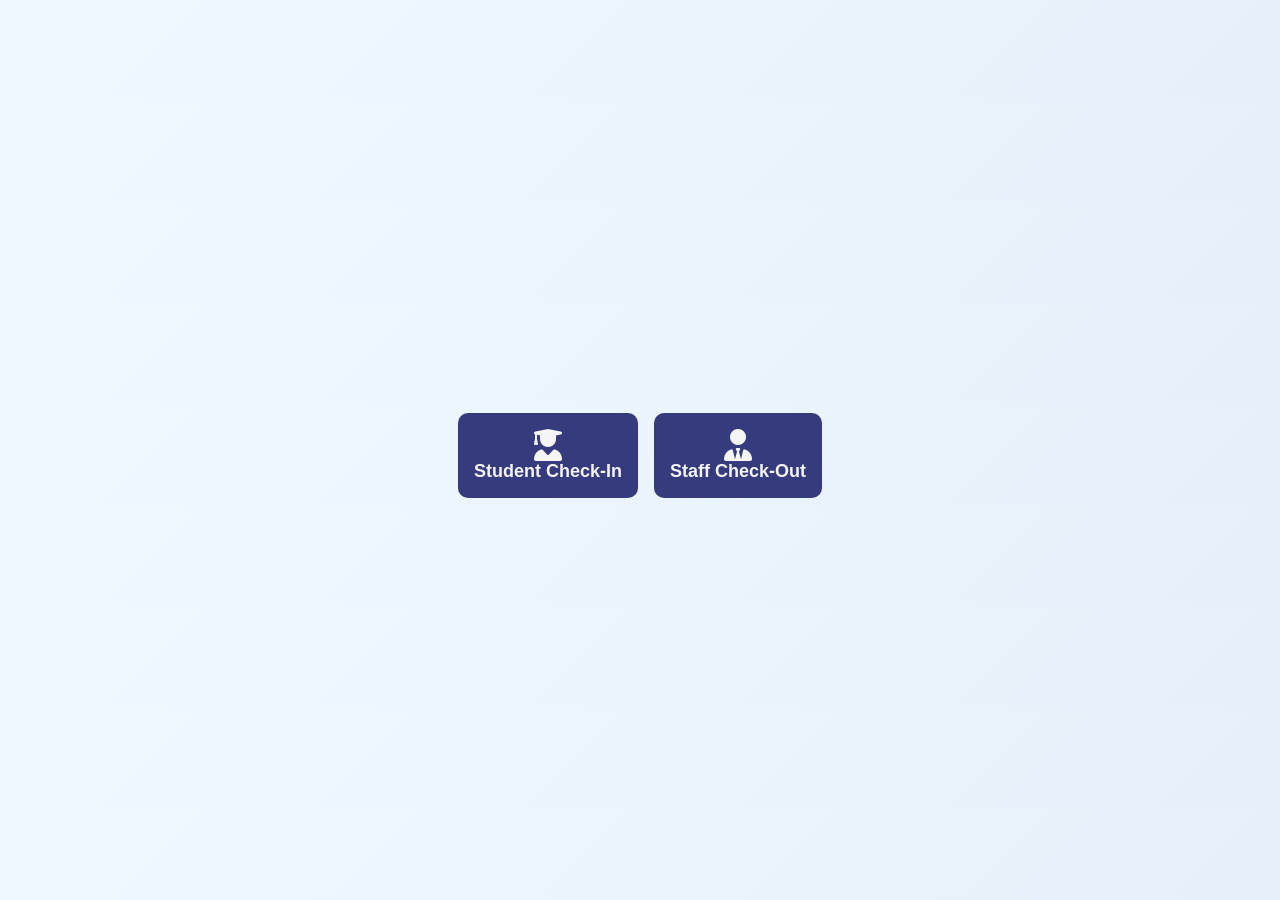
==== index.html @ 35b09182 "Initial commit of library system" ====
<!DOCTYPE html>
<html lang="en">
<head>
    <meta charset="UTF-8">
    <meta name="viewport" content="width=device-width, initial-scale=1.0">
    <title>Library System</title>
    <link rel="stylesheet" href="https://cdnjs.cloudflare.com/ajax/libs/font-awesome/6.5.1/css/all.min.css">

    <style>

        body {
            background: linear-gradient(135deg, #f0f9ff 0%, #e6f0fa 100%);
           
        }
        main {
            display: flex;
            gap: 1rem;
            align-items: center;
            justify-content: center;
            list-style: none;
            top: 45vh;
            position: relative;
            
        }
        i {
            color: whitesmoke;
            font-size: 2rem;
        }

        div {
            background: rgb(53, 59, 125);
            padding:  1rem;
            border-radius: 10px;
            transition: all .3s ease;
            display: flex;
            flex-direction: column;
            align-items: center;
        }

        a{
            text-decoration: none;
            font-size: large;
            font-weight: 600;
            color: whitesmoke;
            font-family: 'Segoe UI', Tahoma, Geneva, Verdana, sans-serif;
        }

        div:hover {
            transform: translateY(-3px);
        }

       
    </style>
</head>
<body>
    <main>

        <div>
           
                <i class="fa-solid fa-user-graduate"></i>
                
            
                <a href="check-in.html">Student Check-In</a>
            
        </div>

        <div>
           
                <i class="fa-solid fa-user-tie" ></i>
                
         
                <a href="check-in.html">Staff Check-Out</a>
            
        </div>

        
        <!--<ul>
            <li><a href="check-in.html">Student Check-In</a></li>
            <li><a href="check-out.html">Staff Check-Out</a></li>
        </ul>-->
    </main>
</body>
</html>
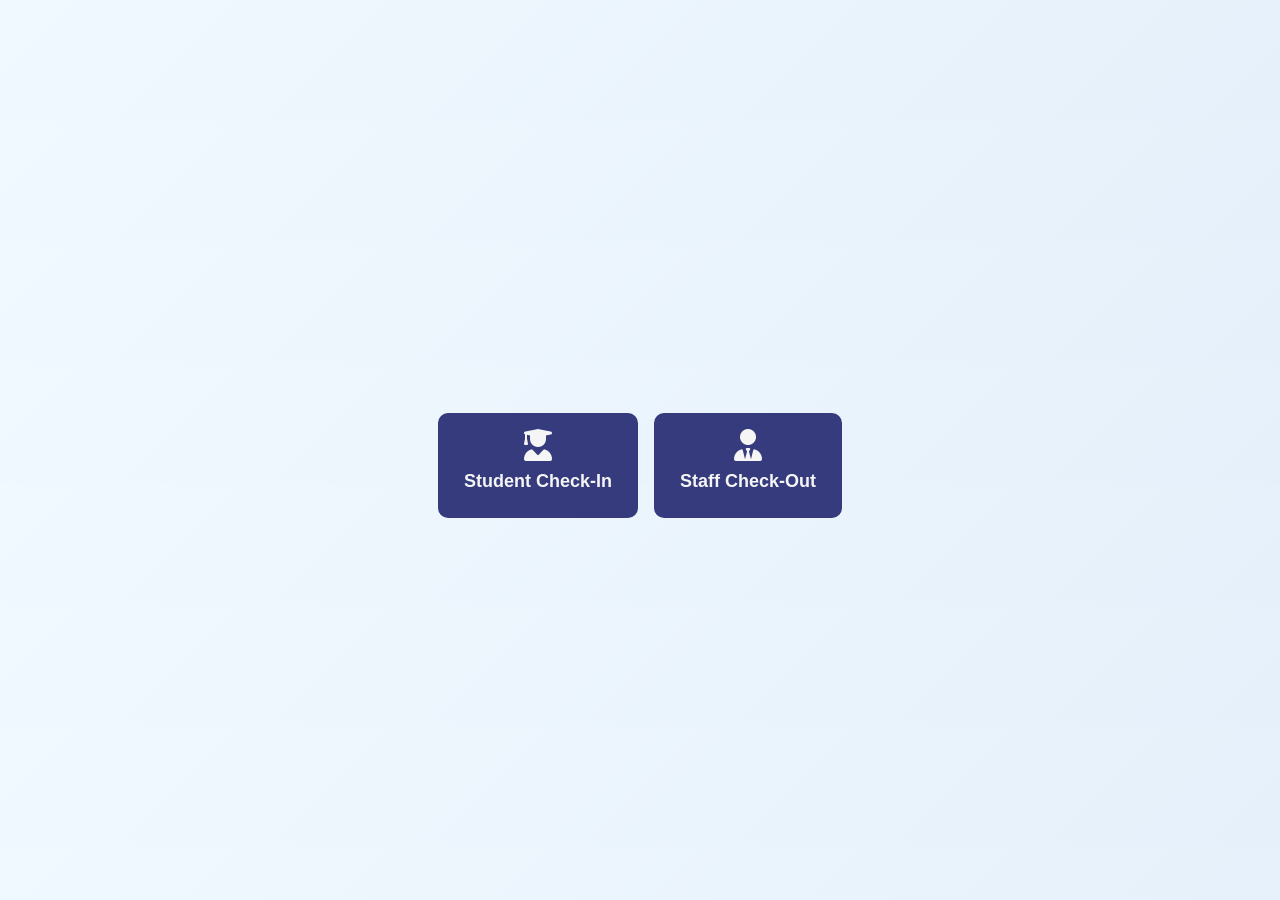
==== commit 196edcd1: "Increased sizes" ====
--- a/index.html
+++ b/index.html
@@ -41,6 +41,8 @@
             text-decoration: none;
             font-size: large;
             font-weight: 600;
+            padding: 10px;
+            border-radius: 16px;
             color: whitesmoke;
             font-family: 'Segoe UI', Tahoma, Geneva, Verdana, sans-serif;
         }
@@ -49,6 +51,20 @@
             transform: translateY(-3px);
         }
 
+
+        @media(max-width: 736px) {
+            main {
+                display:flex;
+                flex-direction: column;
+                gap: 1rem;
+                align-items: center;
+                justify-content: center;
+            }
+            div {
+                position: relative;
+                bottom: 12rem;
+            }
+        }
        
     </style>
 </head>
